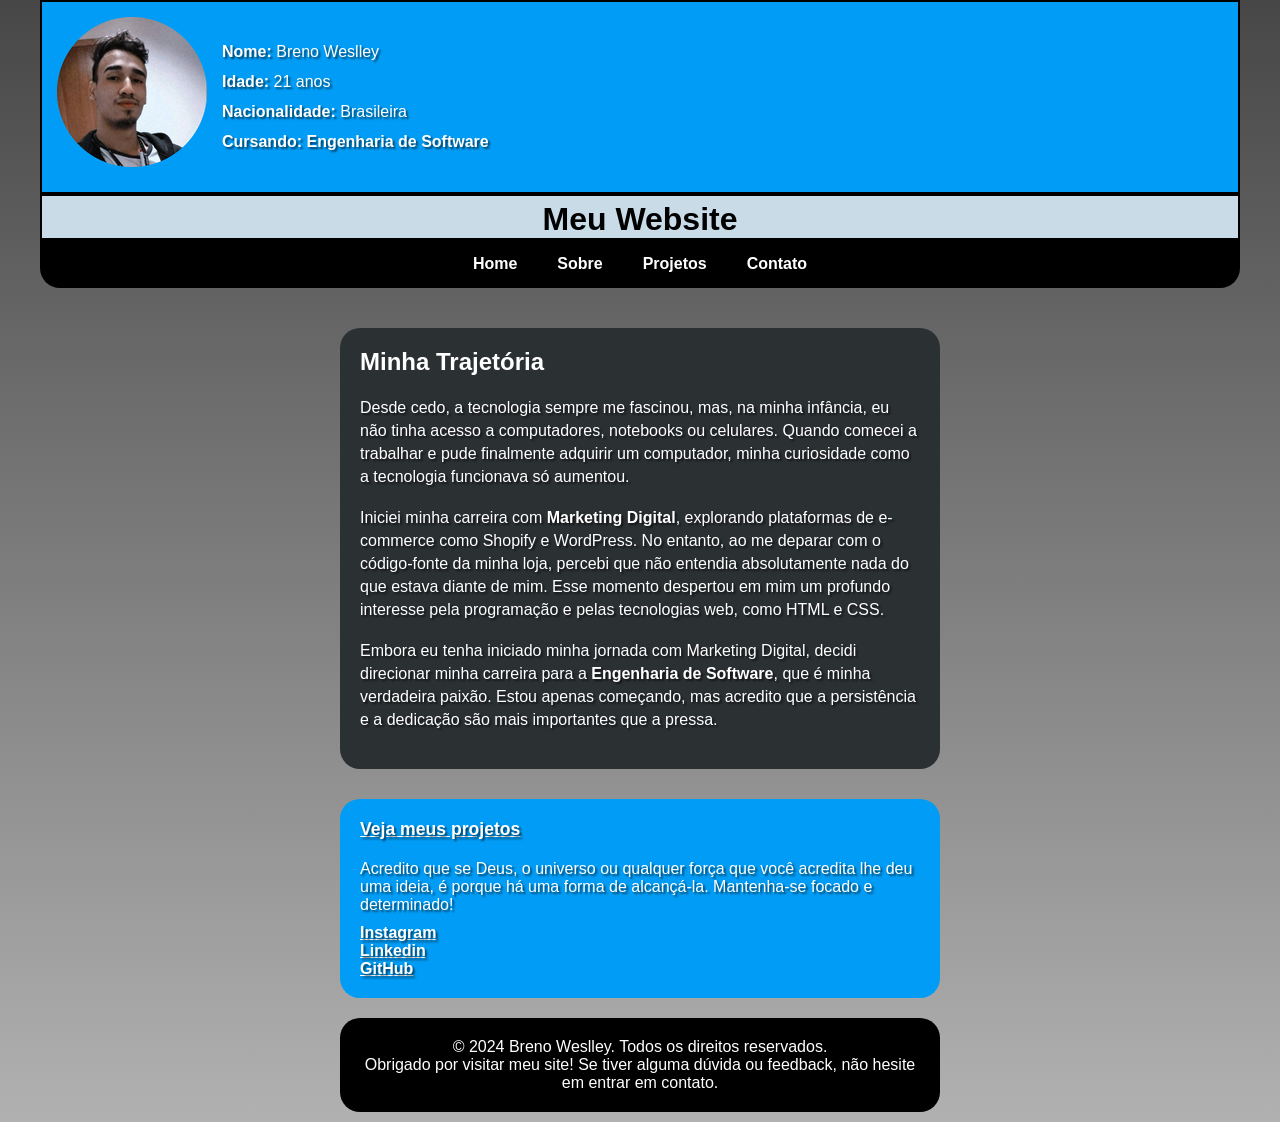
==== CRIANDO O SITE/pagina home/index.html @ 3cb87e46 "atualizei" ====
<!DOCTYPE html>
<html lang="pt-br">
<head>
    <meta charset="UTF-8">
    <meta name="viewport" content="width=device-width, initial-scale=1.0">
    <title>Meu website</title>
    <link rel="stylesheet" href="style.css">
    <link rel="stylesheet" href="media.css">
</head>
<body>
    <header>
        <div id="head">
            <figcaption><img src="imagens/logo/Design sem nome (2) (1).png" alt=" Foto de Breno Weslley"> </figcaption>
            <section>
                <p><strong>Nome:</strong> Breno Weslley</p>
                <p><strong>Idade:</strong> 21 anos</p>
                <p><strong>Nacionalidade: </strong>Brasileira</p>
                <p><strong>Cursando: </strong> <strong>Engenharia de Software</strong></p>
        </div>
            <div id="titulo">
                <h1>Meu Website</h1>
            </div>
        </section>
        <menu id="menu">
            <nav>
                <ul>
                    <li><a href="index.html">Home</a></li>
                    <li><a href="">Sobre</a></li>
                    <li><a href="../pagina serviço/index.html">Projetos</a></li>
                    <li><a href="">Contato</a></li>
                    
                </ul>
            </nav>
        </menu>
    </header>
    <main>
        <article>
            <h2>Minha Trajetória</h2>
            <p>Desde cedo, a tecnologia sempre me fascinou, mas, na minha infância, eu não tinha acesso a computadores, notebooks ou celulares. Quando comecei a trabalhar e pude finalmente adquirir um computador, minha curiosidade como a tecnologia funcionava só aumentou.</p> <br>
            <p>Iniciei minha carreira com <strong>Marketing Digital</strong>, explorando plataformas de e-commerce como Shopify e WordPress. No entanto, ao me deparar com o código-fonte da minha loja, percebi que não entendia absolutamente nada do que estava diante de mim. Esse momento despertou em mim um profundo interesse pela programação e pelas tecnologias web, como HTML e CSS.</p> <br>
            <p>Embora eu tenha iniciado minha jornada com Marketing Digital, decidi direcionar minha carreira para a <strong>Engenharia de Software</strong>, que é minha verdadeira paixão. Estou apenas começando, mas acredito que a persistência e a dedicação são mais importantes que a pressa.</p> <br>
        </article>
        <footer>
            <aside>
                <p class="projetos"><a href="#">Veja meus projetos</a></p>
                <p>Acredito que se Deus, o universo ou qualquer força que você acredita lhe deu uma ideia, é porque há uma forma de alcançá-la. Mantenha-se focado e determinado!</p>
            
            <nav id="redes">
                <p><a href="https://www.instagram.com/breno_weslley18/" target="_blank">Instagram</a></p>
                <p><a href="www.linkedin.com/in/brenoweslley" target="_blank">Linkedin</a></p>
                <p><a href="https://github.com/BrenoWeslley68" target="_blank">GitHub</a></p>
            </nav>
            </aside>
            <div id="copy">
                <p>&copy; 2024 Breno Weslley. Todos os direitos reservados.</p>
                <p>Obrigado por visitar meu site! Se tiver alguma dúvida ou feedback, não hesite em entrar em contato.</p>
            </div>

        </footer>
    
    
</body>
</html>
---- CRIANDO O SITE/pagina home/style.css ----
*{
    margin: 0px;
    padding: 0px;
    font-family: Arial, Helvetica, sans-serif;
    
}
:root{
    --primary-color: #009CF5;
    --second-color: #2B3033;
}
body{
    max-width: 100vw;
    background-image: linear-gradient(to bottom, rgb(71, 71, 71),rgb(177, 177, 177));
}
div#head{
    display: flex;
    flex-direction: row;
    align-items: center;
    background-color: var(--primary-color);
    color: white;
    font-size: 1em;
    line-height: 30px;
    border: solid 2px black;
    
}
figcaption{
    margin: 10px;
    padding: 5px;
}
div#titulo{
    background-color: #C8DBE7;
    color: black;
    text-align: center;
    padding-top: 5px;
    border: solid 2px black;
    
}
#menu{
    background-color: black;
    border-bottom-left-radius: 20px;
    border-bottom-right-radius: 20px;

    
}
ul{
    display: flex;
    flex-direction: row;
    justify-content: center;
    

}
li {
    list-style: none;
    margin: 15px 5px ;
    
}
li > a {
    color: white;
    text-decoration: none;
    margin: 0px 15px
}
article {
    margin: 10px 0px 10px 10px;
}
article{
    margin: 40px 50px 0px 50px;
    background-color: var(--second-color);
    color: white;
    padding: 20px;
    border-radius: 20px;
}
h2{
    margin: 0px 0px 20px 0px;
}
article > p {
    line-height: 23px;
    
   
}
footer{
    margin: 30px 50px 0px 0px;
    
    
}
aside{
    margin: 10px 0px 20px 50px;
    padding: 20px;
    background-color: var(--primary-color);
    color: white;
    border-radius: 20px;
}
aside > p > a{
    color: white;
}

a {
    color: black;
    font-weight: bold;
}
p.projetos{
    margin-bottom: 20px;
    font-size: 1.1em;
}
#redes{
   margin-top: 10px;
   
}
#redes > p > a {
    color: white;
}

#copy{
    display: block;
    margin: 0px 0px 10px 50px;
    text-align:center;
    background-color: black;
    color: white;
    padding: 20px;
    border-radius: 20px;
}
p{
    text-shadow: 2px 2px 2px rgba(0, 0, 0, 0.582);
}
---- CRIANDO O SITE/pagina home/media.css ----
@media screen and (min-width: 1000px ) {
    body{
        display: block;
        max-width: 1200px;
        margin: auto;
        background-image: linear-gradient(to bottom, rgb(71, 71, 71),rgb(177, 177, 177));
        
    }
    article{
        margin: 40px 300px 0px 300px;;
    }
    footer{
        margin: 30px 300px 0px 300px;
    }
    aside{
        margin: 0px 0px 20px 0px;
    }
    #copy{
        margin: 0px 0px 10px 0px;
    }
    
}
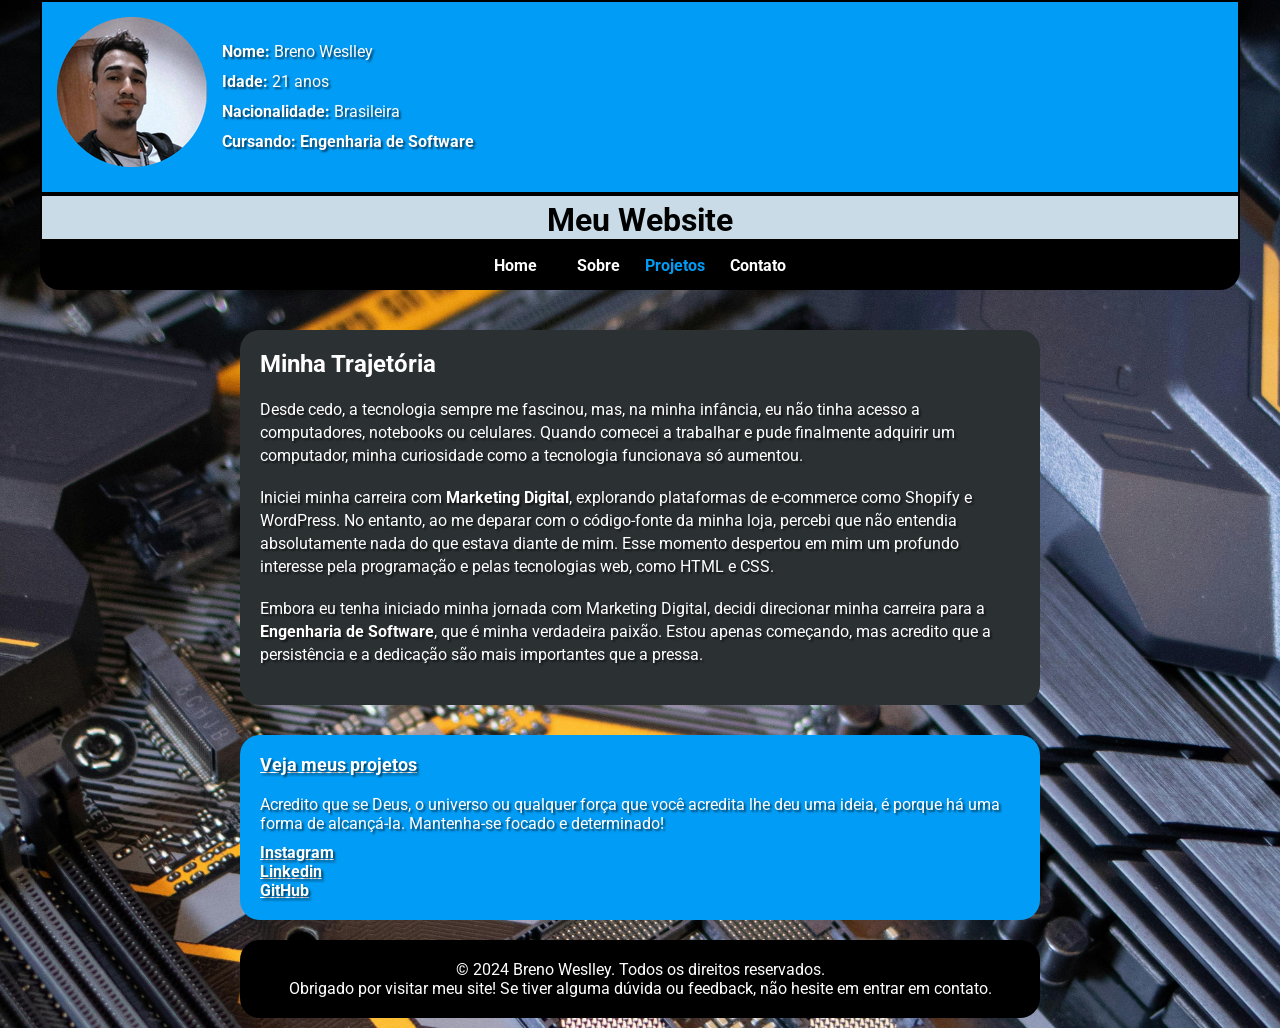
==== commit a2c934b4: "atualizei" ====
--- a/CRIANDO O SITE/pagina home/index.html
+++ b/CRIANDO O SITE/pagina home/index.html
@@ -6,9 +6,12 @@
     <title>Meu website</title>
     <link rel="stylesheet" href="style.css">
     <link rel="stylesheet" href="media.css">
+    <link rel="shortcut icon" href="favicon.png" type="image/x-icon">
 </head>
-<body>
+<body id="imgbody">
+    
     <header>
+        
         <div id="head">
             <figcaption><img src="imagens/logo/Design sem nome (2) (1).png" alt=" Foto de Breno Weslley"> </figcaption>
             <section>
@@ -24,9 +27,12 @@
         <menu id="menu">
             <nav>
                 <ul>
-                    <li><a href="index.html">Home</a></li>
-                    <li><a href="">Sobre</a></li>
-                    <li><a href="../pagina serviço/index.html">Projetos</a></li>
+                    <li><a href="home.html">Home</a></li>
+                    <li><a href="../pagina sobre/sobre.html">Sobre</a></li>
+                    <li  onclick="isubmenu()" style="cursor: pointer;" id="li">Projetos
+                    <div id="submenu"  style="display: none;" ><a href="../pagina serviço/devweb.html">Desenvolvimento WEB:</a>
+                    <a href="../pagina serviço/inteligencia.html">Desenvolvimento IA:</a>
+                <a href="../pagina serviço/algoritmo.html">Desenvolvimento de algorítmo:</a></div></li>
                     <li><a href="">Contato</a></li>
                     
                 </ul>
@@ -34,12 +40,15 @@
         </menu>
     </header>
     <main>
+        
         <article>
             <h2>Minha Trajetória</h2>
             <p>Desde cedo, a tecnologia sempre me fascinou, mas, na minha infância, eu não tinha acesso a computadores, notebooks ou celulares. Quando comecei a trabalhar e pude finalmente adquirir um computador, minha curiosidade como a tecnologia funcionava só aumentou.</p> <br>
             <p>Iniciei minha carreira com <strong>Marketing Digital</strong>, explorando plataformas de e-commerce como Shopify e WordPress. No entanto, ao me deparar com o código-fonte da minha loja, percebi que não entendia absolutamente nada do que estava diante de mim. Esse momento despertou em mim um profundo interesse pela programação e pelas tecnologias web, como HTML e CSS.</p> <br>
             <p>Embora eu tenha iniciado minha jornada com Marketing Digital, decidi direcionar minha carreira para a <strong>Engenharia de Software</strong>, que é minha verdadeira paixão. Estou apenas começando, mas acredito que a persistência e a dedicação são mais importantes que a pressa.</p> <br>
         </article>
+        </main>
+        
         <footer>
             <aside>
                 <p class="projetos"><a href="#">Veja meus projetos</a></p>
@@ -47,7 +56,7 @@
             
             <nav id="redes">
                 <p><a href="https://www.instagram.com/breno_weslley18/" target="_blank">Instagram</a></p>
-                <p><a href="www.linkedin.com/in/brenoweslley" target="_blank">Linkedin</a></p>
+                <p><a href="https://www.linkedin.com/in/brenoweslley" target="_blank">Linkedin</a></p>
                 <p><a href="https://github.com/BrenoWeslley68" target="_blank">GitHub</a></p>
             </nav>
             </aside>
@@ -58,6 +67,7 @@
 
         </footer>
     
+        <script src="script.js"></script>
     
 </body>
 </html>
--- a/CRIANDO O SITE/pagina home/style.css
+++ b/CRIANDO O SITE/pagina home/style.css
@@ -1,9 +1,12 @@
+@import url('https://fonts.googleapis.com/css2?family=Roboto:wght@400;700&display=swap');
 *{
     margin: 0px;
     padding: 0px;
-    font-family: Arial, Helvetica, sans-serif;
+    font-family: 'Roboto', sans-serif;
+    
     
 }
+
 :root{
     --primary-color: #009CF5;
     --second-color: #2B3033;
@@ -11,6 +14,11 @@
 body{
     max-width: 100vw;
     background-image: linear-gradient(to bottom, rgb(71, 71, 71),rgb(177, 177, 177));
+}
+#imgbody{
+    background-image: url(../pexels-tec2582937.jpg);
+    background-size: cover;
+    background-repeat: no;
 }
 div#head{
     display: flex;
@@ -35,13 +43,76 @@
     border: solid 2px black;
     
 }
-#menu{
+
+#menu {
     background-color: black;
     border-bottom-left-radius: 20px;
     border-bottom-right-radius: 20px;
+    /* Define o fundo do menu e arredonda os cantos inferiores */
+}
 
-    
+li {
+    position: relative; /* Permite que o submenu seja posicionado em relação ao li */
+    list-style: none;
+    margin: 15px 5px;
+    color: var(--primary-color);
+    font-weight: bold;
+
+    /* Remove marcadores da lista e define a margem dos itens do menu */
 }
+
+li > a {
+    color: white;
+    text-decoration: none;
+    margin: 0px 15px;
+    /* Estiliza os links dentro dos itens do menu: cor branca, sem sublinhado e com margem */
+}
+
+li:hover {
+    background-color: #009CF5;
+    transition-duration: 0.5s;
+    border-radius: 10px;
+    color: black;
+    /* Estiliza o item do menu quando o mouse passa sobre ele: muda a cor de fundo, adiciona transição e arredonda os cantos */
+}
+li#li:hover {
+    background-color: black;
+    color: var(--primary-color);
+}
+
+#submenu {
+    display: none; /* Oculta o submenu por padrão */
+    position: absolute; /* Posiciona o submenu de forma absoluta em relação ao item pai (li) */
+    background-color: var(--primary-color);
+    padding: 10px;
+    border-radius: 10px;
+    top: 100%; /* Posiciona o submenu logo abaixo do item de menu */
+    left: 0;
+    z-index: 1000; /* Garante que o submenu apareça sobre outros elementos */
+    width: 200px;
+}
+
+li:hover #submenu {
+    display: block; /* Exibe o submenu quando o mouse está sobre o item do menu */
+}
+
+#submenu a {
+    color: white;
+    text-decoration: none;
+    display: block;
+    margin: 20px 0;
+    /* Estiliza os links dentro do submenu: cor branca, sem sublinhado, exibido como bloco e com margem */
+}
+
+#submenu a:hover {
+    background-color: var(--primary-color);
+    border-radius: 5px;
+    margin-left: 20px;
+    /* Estiliza os links dentro do submenu quando o mouse passa sobre eles: muda a cor de fundo e adiciona padding */
+}
+
+
+
 ul{
     display: flex;
     flex-direction: row;
@@ -49,21 +120,13 @@
     
 
 }
-li {
-    list-style: none;
-    margin: 15px 5px ;
-    
-}
-li > a {
-    color: white;
-    text-decoration: none;
-    margin: 0px 15px
-}
+
+
 article {
     margin: 10px 0px 10px 10px;
 }
 article{
-    margin: 40px 50px 0px 50px;
+    margin: 40px 10px 0px 10px;
     background-color: var(--second-color);
     color: white;
     padding: 20px;
@@ -78,12 +141,12 @@
    
 }
 footer{
-    margin: 30px 50px 0px 0px;
+    margin: 30px 10px 0px 0px;
     
     
 }
 aside{
-    margin: 10px 0px 20px 50px;
+    margin: 10px 0px 20px 10px;
     padding: 20px;
     background-color: var(--primary-color);
     color: white;
@@ -111,7 +174,7 @@
 
 #copy{
     display: block;
-    margin: 0px 0px 10px 50px;
+    margin: 0px 0px 10px 10px;
     text-align:center;
     background-color: black;
     color: white;
--- a/CRIANDO O SITE/pagina home/media.css
+++ b/CRIANDO O SITE/pagina home/media.css
@@ -7,10 +7,10 @@
         
     }
     article{
-        margin: 40px 300px 0px 300px;;
+        margin: 40px 200px 0px 200px;;
     }
     footer{
-        margin: 30px 300px 0px 300px;
+        margin: 30px 200px 0px 200px;
     }
     aside{
         margin: 0px 0px 20px 0px;
